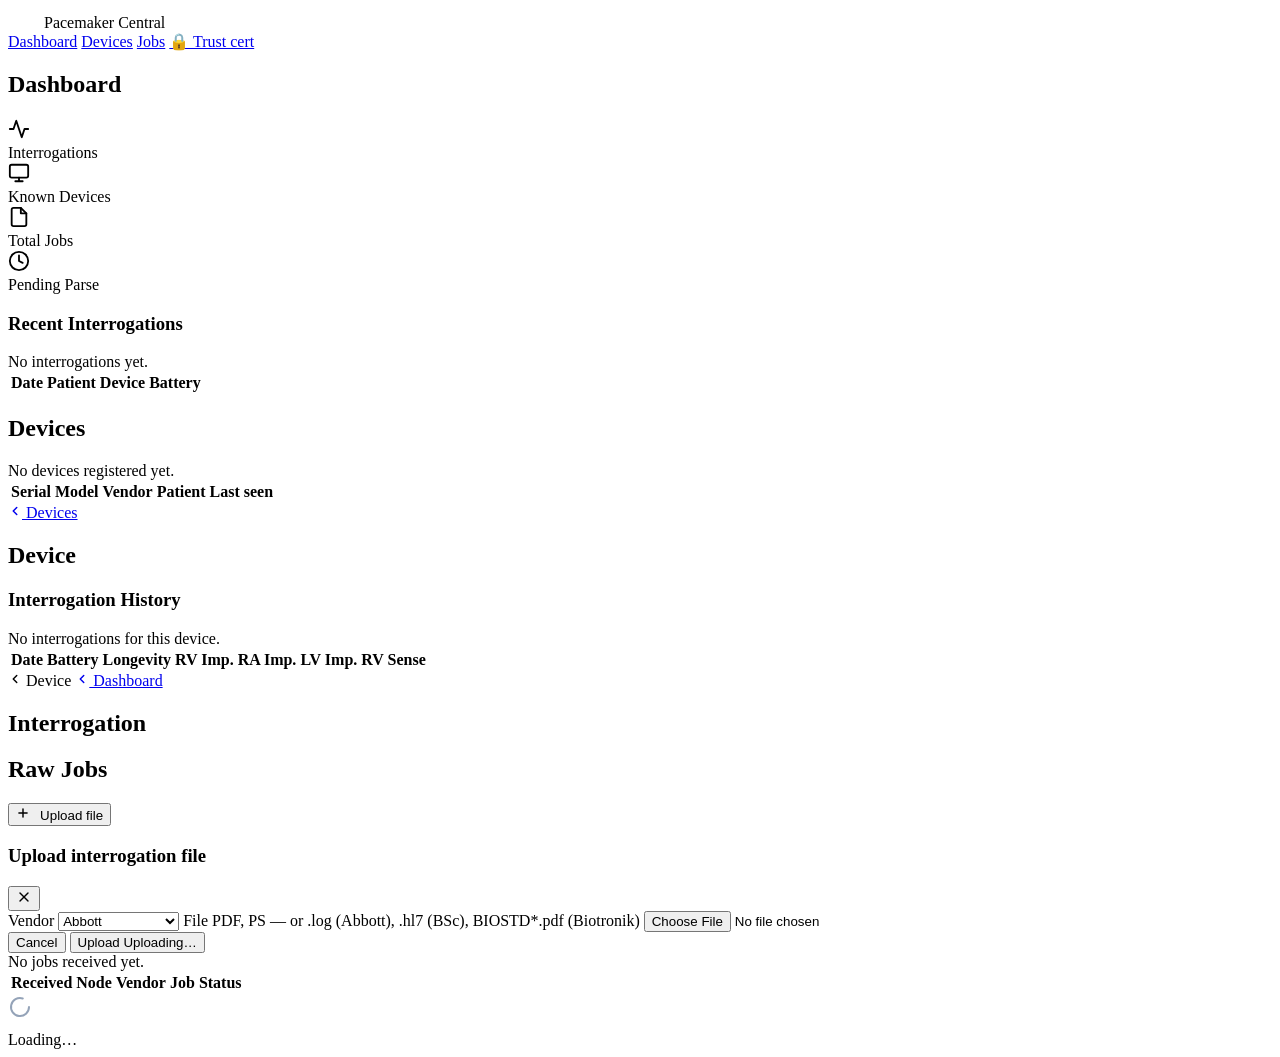
==== central-server/ui/index.html @ 0ab6bee3 "Initial commit Co-Authored-By: Claude Opus 4.6 <noreply@anthropic.com> Claude-Session: https://claud" ====
<!DOCTYPE html>
<html lang="en">
<head>
  <meta charset="UTF-8">
  <meta name="viewport" content="width=device-width, initial-scale=1.0">
  <title>Pacemaker Central</title>
  <link rel="manifest" href="/ui/manifest.json">
  <link rel="stylesheet" href="/ui/style.css">
</head>
<body>
  <div id="app" x-data="app()" x-init="init()">

    <!-- ── Navigation ── -->
    <nav class="nav">
      <div class="nav-inner">
        <div class="nav-brand">
          <svg width="32" height="20" viewBox="0 0 32 20" fill="none" stroke="white" stroke-width="2" stroke-linecap="round" stroke-linejoin="round">
            <path d="M0 10 L5 10 L7 5 L9 15 L11 2 L13 18 L15 10 L18 10 L20 7 L22 10 L32 10"/>
          </svg>
          Pacemaker Central
        </div>
        <div class="nav-links">
          <a href="#/"        :class="page==='dashboard'    ? 'active' : ''">Dashboard</a>
          <a href="#/devices" :class="page==='devices' || page==='device-detail' ? 'active' : ''">Devices</a>
          <a href="#/jobs"    :class="page==='jobs'         ? 'active' : ''">Jobs</a>
          <a href="/ca.crt" class="nav-ca-link" title="Install CA certificate to trust HTTPS">&#x1F512; Trust cert</a>
        </div>
      </div>
    </nav>

    <main class="page">

      <!-- ══════════════════════════════════════════
           DASHBOARD
      ══════════════════════════════════════════ -->
      <div x-show="page === 'dashboard'">
        <div class="page-header">
          <h2>Dashboard</h2>
        </div>

        <div class="stats-grid">
          <div class="stat-card">
            <div class="stat-icon teal">
              <svg width="22" height="22" viewBox="0 0 24 24" fill="none" stroke="currentColor" stroke-width="2" stroke-linecap="round" stroke-linejoin="round">
                <path d="M22 12h-4l-3 9L9 3l-3 9H2"/>
              </svg>
            </div>
            <div>
              <div class="stat-value" x-text="stats.interrogations_total ?? '—'"></div>
              <div class="stat-label">Interrogations</div>
            </div>
          </div>
          <div class="stat-card">
            <div class="stat-icon blue">
              <svg width="22" height="22" viewBox="0 0 24 24" fill="none" stroke="currentColor" stroke-width="2" stroke-linecap="round" stroke-linejoin="round">
                <rect x="2" y="3" width="20" height="14" rx="2"/>
                <path d="M8 21h8M12 17v4"/>
              </svg>
            </div>
            <div>
              <div class="stat-value" x-text="stats.devices_known ?? '—'"></div>
              <div class="stat-label">Known Devices</div>
            </div>
          </div>
          <div class="stat-card">
            <div class="stat-icon slate">
              <svg width="22" height="22" viewBox="0 0 24 24" fill="none" stroke="currentColor" stroke-width="2" stroke-linecap="round" stroke-linejoin="round">
                <path d="M14 2H6a2 2 0 0 0-2 2v16a2 2 0 0 0 2 2h12a2 2 0 0 0 2-2V8z"/>
                <polyline points="14 2 14 8 20 8"/>
              </svg>
            </div>
            <div>
              <div class="stat-value" x-text="stats.jobs_total ?? '—'"></div>
              <div class="stat-label">Total Jobs</div>
            </div>
          </div>
          <div class="stat-card" :class="stats.jobs_pending > 0 ? 'alert' : ''">
            <div class="stat-icon amber">
              <svg width="22" height="22" viewBox="0 0 24 24" fill="none" stroke="currentColor" stroke-width="2" stroke-linecap="round" stroke-linejoin="round">
                <circle cx="12" cy="12" r="10"/>
                <polyline points="12 6 12 12 16 14"/>
              </svg>
            </div>
            <div>
              <div class="stat-value" x-text="stats.jobs_pending ?? '—'"></div>
              <div class="stat-label">Pending Parse</div>
            </div>
          </div>
        </div>

        <h3>Recent Interrogations</h3>
        <div x-show="recentInterrogations.length === 0" class="empty">No interrogations yet.</div>
        <div class="table-wrap" x-show="recentInterrogations.length > 0">
          <table>
            <thead>
              <tr>
                <th>Date</th>
                <th>Patient</th>
                <th>Device</th>
                <th>Battery</th>
                <th></th>
              </tr>
            </thead>
            <tbody>
              <template x-for="r in recentInterrogations" :key="r.id">
                <tr>
                  <td>
                    <input type="date"
                      x-init="$el.value = r.interrogation_date || todayISO()"
                      @change="patchDate(r.id, $event.target.value)">
                  </td>
                  <td x-text="r.patient_id ?? '—'"></td>
                  <td>
                    <a :href="'#/devices/' + r.device_serial" x-text="r.device_serial ?? '—'"></a>
                  </td>
                  <td>
                    <span :class="batteryClass(r.battery_voltage)"
                          x-text="r.battery_voltage != null ? r.battery_voltage + ' V' : '—'"></span>
                  </td>
                  <td><a :href="'#/interrogations/' + r.id">Detail &rsaquo;</a></td>
                </tr>
              </template>
            </tbody>
          </table>
        </div>
      </div>

      <!-- ══════════════════════════════════════════
           DEVICES LIST
      ══════════════════════════════════════════ -->
      <div x-show="page === 'devices'">
        <div class="page-header"><h2>Devices</h2></div>
        <div x-show="devices.length === 0" class="empty">No devices registered yet.</div>
        <div class="table-wrap" x-show="devices.length > 0">
          <table>
            <thead>
              <tr>
                <th>Serial</th>
                <th>Model</th>
                <th>Vendor</th>
                <th>Patient</th>
                <th>Last seen</th>
                <th></th>
              </tr>
            </thead>
            <tbody>
              <template x-for="d in devices" :key="d.device_serial">
                <tr>
                  <td><code x-text="d.device_serial"></code></td>
                  <td x-text="d.device_model ?? '—'"></td>
                  <td><span class="vendor-tag" x-text="d.vendor"></span></td>
                  <td x-text="d.patient_name ?? d.patient_id ?? '—'"></td>
                  <td x-text="fmtDate(d.updated_at)"></td>
                  <td><a :href="'#/devices/' + d.device_serial">History &rsaquo;</a></td>
                </tr>
              </template>
            </tbody>
          </table>
        </div>
      </div>

      <!-- ══════════════════════════════════════════
           DEVICE DETAIL
      ══════════════════════════════════════════ -->
      <div x-show="page === 'device-detail'">
        <a href="#/devices" class="back-link">
          <svg width="14" height="14" viewBox="0 0 24 24" fill="none" stroke="currentColor" stroke-width="2.5" stroke-linecap="round" stroke-linejoin="round"><polyline points="15 18 9 12 15 6"/></svg>
          Devices
        </a>
        <div class="page-header">
          <h2>Device <code x-text="deviceDetail.serial"></code></h2>
        </div>

        <template x-if="deviceDetail.info">
          <div class="meta-bar">
            <div class="meta-field">
              <div class="meta-field-label">Model</div>
              <div class="meta-field-value" x-text="deviceDetail.info.device_model ?? '—'"></div>
            </div>
            <div class="meta-field">
              <div class="meta-field-label">Vendor</div>
              <div class="meta-field-value"><span class="vendor-tag" x-text="deviceDetail.info.vendor"></span></div>
            </div>
            <div class="meta-field">
              <div class="meta-field-label">Patient</div>
              <div class="meta-field-value" x-text="deviceDetail.info.patient_name ?? deviceDetail.info.patient_id ?? '—'"></div>
            </div>
          </div>
        </template>

        <h3>Interrogation History</h3>
        <div x-show="deviceDetail.interrogations.length === 0" class="empty">No interrogations for this device.</div>
        <div class="table-wrap" x-show="deviceDetail.interrogations.length > 0">
          <table>
            <thead>
              <tr>
                <th>Date</th>
                <th>Battery</th>
                <th>Longevity</th>
                <th>RV Imp.</th>
                <th>RA Imp.</th>
                <th>LV Imp.</th>
                <th>RV Sense</th>
                <th></th>
              </tr>
            </thead>
            <tbody>
              <template x-for="r in deviceDetail.interrogations" :key="r.id">
                <tr>
                  <td>
                    <input type="date"
                      x-init="$el.value = r.interrogation_date || todayISO()"
                      @change="patchDate(r.id, $event.target.value)">
                  </td>
                  <td>
                    <span :class="batteryClass(r.battery_voltage)"
                          x-text="r.battery_voltage != null ? r.battery_voltage + ' V' : '—'"></span>
                  </td>
                  <td x-text="r.battery_longevity ?? '—'"></td>
                  <td>
                    <span :class="impedanceClass(r.impedance_rv)"
                          x-text="r.impedance_rv != null ? r.impedance_rv + ' Ω' : '—'"></span>
                  </td>
                  <td x-text="r.impedance_ra != null ? r.impedance_ra + ' Ω' : '—'"></td>
                  <td x-text="r.impedance_lv != null ? r.impedance_lv + ' Ω' : '—'"></td>
                  <td x-text="r.sensing_rv != null ? r.sensing_rv + ' mV' : '—'"></td>
                  <td><a :href="'#/interrogations/' + r.id">Detail &rsaquo;</a></td>
                </tr>
              </template>
            </tbody>
          </table>
        </div>
      </div>

      <!-- ══════════════════════════════════════════
           INTERROGATION DETAIL
      ══════════════════════════════════════════ -->
      <div x-show="page === 'interrogation-detail'">
        <a x-show="interrDetail && interrDetail.device_serial"
           :href="'#/devices/' + (interrDetail && interrDetail.device_serial)" class="back-link">
          <svg width="14" height="14" viewBox="0 0 24 24" fill="none" stroke="currentColor" stroke-width="2.5" stroke-linecap="round" stroke-linejoin="round"><polyline points="15 18 9 12 15 6"/></svg>
          Device
        </a>
        <a x-show="!interrDetail || !interrDetail.device_serial" href="#/" class="back-link">
          <svg width="14" height="14" viewBox="0 0 24 24" fill="none" stroke="currentColor" stroke-width="2.5" stroke-linecap="round" stroke-linejoin="round"><polyline points="15 18 9 12 15 6"/></svg>
          Dashboard
        </a>
        <div class="page-header"><h2>Interrogation</h2></div>

        <template x-if="interrDetail">
          <div>
            <!-- Patient banner (full width) -->
            <div class="patient-banner">
              <div class="patient-field">
                <div class="patient-field-label">Patient ID</div>
                <div class="patient-field-value" x-text="interrDetail.patient_id ?? '—'"></div>
              </div>
              <div class="patient-field">
                <div class="patient-field-label">Device Serial</div>
                <div class="patient-field-value"><code x-text="interrDetail.device_serial ?? '—'"></code></div>
              </div>
              <div class="patient-field">
                <div class="patient-field-label">Model</div>
                <div class="patient-field-value" x-text="interrDetail.device_model ?? '—'"></div>
              </div>
              <div class="patient-field">
                <div class="patient-field-label">Date</div>
                <div class="patient-field-value">
                  <input type="date"
                    x-effect="$el.value = interrDetail.interrogation_date || todayISO()"
                    @change="patchDate(interrDetail.id, $event.target.value)"
                    style="background:rgba(255,255,255,.12);color:#fff;border-color:rgba(255,255,255,.25);width:140px;">
                </div>
              </div>
            </div>

            <!-- Two-column: extracted values left, document right -->
            <div class="detail-layout">

              <!-- LEFT: extracted values -->
              <div class="detail-left">
                <!-- CardioPal QR codes -->
                <div class="qr-panel">
                  <div class="qr-panel-title">CardioPal QR Codes</div>
                  <div class="qr-row">
                    <div class="qr-item">
                      <div class="qr-label">Nachsorge</div>
                      <img :src="'/api/interrogations/' + interrDetail.id + '/qr/followup'"
                           width="200" height="200" alt="Follow-up QR">
                    </div>
                    <div class="qr-item">
                      <div class="qr-label">Parameter</div>
                      <img :src="'/api/interrogations/' + interrDetail.id + '/qr/params'"
                           width="200" height="200" alt="Parameters QR"
                           @error="$el.closest('.qr-item').style.display='none'">
                    </div>
                  </div>
                </div>

                <!-- Clinical parameters -->
                <h3>Clinical Parameters</h3>
                <div class="field-grid">
                  <div class="field-section">
                    <h4>Battery</h4>
                    <dl>
                      <dt>Voltage</dt>
                      <dd>
                        <span :class="batteryClass(interrDetail.battery_voltage)"
                              x-text="interrDetail.battery_voltage != null ? interrDetail.battery_voltage + ' V' : '—'"></span>
                      </dd>
                      <dt>Longevity</dt>
                      <dd x-text="interrDetail.battery_longevity ?? '—'"></dd>
                    </dl>
                  </div>

                  <div class="field-section">
                    <h4>Lead Impedance</h4>
                    <dl>
                      <dt>RV</dt>
                      <dd>
                        <span :class="impedanceClass(interrDetail.impedance_rv)"
                              x-text="interrDetail.impedance_rv != null ? interrDetail.impedance_rv + ' Ω' : '—'"></span>
                      </dd>
                      <dt>RA</dt>
                      <dd x-text="interrDetail.impedance_ra != null ? interrDetail.impedance_ra + ' Ω' : '—'"></dd>
                      <dt>LV</dt>
                      <dd x-text="interrDetail.impedance_lv != null ? interrDetail.impedance_lv + ' Ω' : '—'"></dd>
                    </dl>
                  </div>

                  <div class="field-section">
                    <h4>Sensing</h4>
                    <dl>
                      <dt>RV</dt>
                      <dd x-text="interrDetail.sensing_rv != null ? interrDetail.sensing_rv + ' mV' : '—'"></dd>
                      <dt>RA</dt>
                      <dd x-text="interrDetail.sensing_ra != null ? interrDetail.sensing_ra + ' mV' : '—'"></dd>
                    </dl>
                  </div>

                  <div class="field-section">
                    <h4>Pacing Threshold</h4>
                    <dl>
                      <template x-if="interrDetail.threshold_ra_v != null || interrDetail.threshold_ra_pw != null">
                        <div style="display:contents">
                          <dt>RA voltage</dt>
                          <dd x-text="interrDetail.threshold_ra_v != null ? interrDetail.threshold_ra_v + ' V' : '—'"></dd>
                          <dt>RA pulse width</dt>
                          <dd x-text="interrDetail.threshold_ra_pw != null ? interrDetail.threshold_ra_pw + ' ms' : '—'"></dd>
                        </div>
                      </template>
                      <dt>RV voltage</dt>
                      <dd x-text="interrDetail.threshold_rv_v != null ? interrDetail.threshold_rv_v + ' V' : '—'"></dd>
                      <dt>RV pulse width</dt>
                      <dd x-text="interrDetail.threshold_rv_pw != null ? interrDetail.threshold_rv_pw + ' ms' : '—'"></dd>
                      <template x-if="interrDetail.threshold_lv_v != null || interrDetail.threshold_lv_pw != null">
                        <div style="display:contents">
                          <dt>LV voltage</dt>
                          <dd x-text="interrDetail.threshold_lv_v != null ? interrDetail.threshold_lv_v + ' V' : '—'"></dd>
                          <dt>LV pulse width</dt>
                          <dd x-text="interrDetail.threshold_lv_pw != null ? interrDetail.threshold_lv_pw + ' ms' : '—'"></dd>
                        </div>
                      </template>
                    </dl>
                  </div>

                  <div class="field-section full-width" x-show="extraFields(interrDetail).length > 0">
                    <h4>Additional Fields</h4>
                    <dl>
                      <template x-for="[k,v] in extraFields(interrDetail)" :key="k">
                        <div style="display:contents">
                          <dt x-text="k"></dt>
                          <dd x-text="v"></dd>
                        </div>
                      </template>
                    </dl>
                  </div>
                </div>
              </div><!-- /detail-left -->

              <!-- Drag handle -->
              <div class="detail-divider"
                   @mousedown.prevent="startDetailResize($event, $el.parentElement)"
                   @touchstart.prevent="startDetailResize($event, $el.parentElement)">
                <div class="detail-divider-grip"></div>
              </div>

              <!-- RIGHT: source document -->
              <div class="detail-right">
                <div class="doc-panel">
                  <div class="doc-panel-title">
                    <svg width="14" height="14" viewBox="0 0 24 24" fill="none" stroke="currentColor" stroke-width="2" stroke-linecap="round" stroke-linejoin="round"><path d="M14 2H6a2 2 0 0 0-2 2v16a2 2 0 0 0 2 2h12a2 2 0 0 0 2-2V8z"/><polyline points="14 2 14 8 20 8"/></svg>
                    Source Document
                    <a :href="'/api/interrogations/' + interrDetail.id + '/document'"
                       target="_blank" rel="noopener"
                       class="doc-open-link" title="Open PDF in new tab">&#x2197;</a>
                  </div>

                  <!-- Loading state -->
                  <div x-show="!docPageCount && !docPageError" class="doc-loading">
                    <span class="spinner"></span> Rendering…
                  </div>

                  <!-- Error fallback -->
                  <div x-show="docPageError" class="doc-loading">
                    <a :href="'/api/interrogations/' + interrDetail.id + '/document'"
                       target="_blank" rel="noopener" class="btn-secondary">Open PDF &#x2197;</a>
                  </div>

                  <!-- Page images (works on all browsers including mobile Safari) -->
                  <div x-show="docPageCount > 0" class="doc-pages">
                    <template x-for="n in docPageCount" :key="n">
                      <img :src="`/api/interrogations/${interrDetail.id}/page/${n}`"
                           class="doc-page" alt="">
                    </template>
                  </div>
                </div>
              </div><!-- /detail-right -->

            </div><!-- /detail-layout -->
          </div>
        </template>
      </div>

      <!-- ══════════════════════════════════════════
           JOBS LIST
      ══════════════════════════════════════════ -->
      <div x-show="page === 'jobs'">
        <div class="page-header">
          <h2>Raw Jobs</h2>
          <button class="btn-primary" @click="uploadModal = true">
            <svg width="14" height="14" viewBox="0 0 24 24" fill="none" stroke="currentColor" stroke-width="2.5" stroke-linecap="round" stroke-linejoin="round" style="margin-right:.4rem"><line x1="12" y1="5" x2="12" y2="19"/><line x1="5" y1="12" x2="19" y2="12"/></svg>
            Upload file
          </button>
        </div>

        <!-- Upload modal -->
        <div class="modal-backdrop" x-show="uploadModal" x-transition @click.self="uploadModal = false">
          <div class="modal">
            <div class="modal-header">
              <h3>Upload interrogation file</h3>
              <button class="btn-icon-danger" @click="uploadModal = false" title="Close">
                <svg width="16" height="16" viewBox="0 0 24 24" fill="none" stroke="currentColor" stroke-width="2" stroke-linecap="round"><line x1="18" y1="6" x2="6" y2="18"/><line x1="6" y1="6" x2="18" y2="18"/></svg>
              </button>
            </div>
            <div class="modal-body">
              <label class="form-label">Vendor</label>
              <select class="form-select" x-model="uploadVendor">
                <option value="abbott">Abbott</option>
                <option value="biotronik">Biotronik</option>
                <option value="boston_scientific">Boston Scientific</option>
                <option value="medtronic">Medtronic</option>
              </select>
              <label class="form-label" style="margin-top:1rem">File
                <span class="form-hint">PDF, PS — or .log (Abbott), .hl7 (BSc), BIOSTD*.pdf (Biotronik)</span>
              </label>
              <input class="form-file" type="file"
                accept=".pdf,.ps,.log,.hl7"
                @change="uploadFile = $event.target.files[0]">
            </div>
            <div class="modal-footer">
              <button class="btn-secondary" @click="uploadModal = false">Cancel</button>
              <button class="btn-primary" :disabled="!uploadFile || uploading" @click="uploadJob()">
                <span x-show="!uploading">Upload</span>
                <span x-show="uploading">Uploading…</span>
              </button>
            </div>
          </div>
        </div>
        <div x-show="jobs.length === 0" class="empty">No jobs received yet.</div>
        <div class="table-wrap" x-show="jobs.length > 0">
          <table>
            <thead>
              <tr>
                <th>Received</th>
                <th>Node</th>
                <th>Vendor</th>
                <th>Job</th>
                <th>Status</th>
                <th></th>
              </tr>
            </thead>
            <tbody>
              <template x-for="j in jobs" :key="j.id">
                <tr>
                  <td x-text="fmtDate(j.received_at)"></td>
                  <td><code x-text="j.node_id"></code></td>
                  <td>
                    <select class="vendor-select"
                            :value="j.vendor"
                            @change="setVendor(j.id, $event.target.value, j)">
                      <option value="abbott">abbott</option>
                      <option value="medtronic">medtronic</option>
                      <option value="boston_scientific">boston_scientific</option>
                      <option value="biotronik">biotronik</option>
                      <option value="ela_sorin">ela_sorin</option>
                    </select>
                  </td>
                  <td><small x-text="j.job_name"></small></td>
                  <td>
                    <span class="badge" :class="statusBadge(j).cls"
                          x-text="statusBadge(j).label" :title="j.parse_error || ''"></span>
                  </td>
                  <td style="white-space:nowrap">
                    <a class="btn-icon-action" :href="`/api/jobs/${j.id}/pdf`" target="_blank" rel="noopener"
                       :title="j.status==='pcl_only' ? 'Download raw PCL file' : 'View PDF'">
                      <template x-if="j.status === 'pcl_only'">
                        <svg width="15" height="15" viewBox="0 0 24 24" fill="none" stroke="currentColor" stroke-width="2" stroke-linecap="round" stroke-linejoin="round">
                          <path d="M21 15v4a2 2 0 0 1-2 2H5a2 2 0 0 1-2-2v-4"/><polyline points="7 10 12 15 17 10"/><line x1="12" y1="15" x2="12" y2="3"/>
                        </svg>
                      </template>
                      <template x-if="j.status !== 'pcl_only'">
                        <svg width="15" height="15" viewBox="0 0 24 24" fill="none" stroke="currentColor" stroke-width="2" stroke-linecap="round" stroke-linejoin="round">
                          <path d="M1 12s4-8 11-8 11 8 11 8-4 8-11 8-11-8-11-8z"/><circle cx="12" cy="12" r="3"/>
                        </svg>
                      </template>
                    </a>
                    <button class="btn-icon-action" @click="reprocessJob(j.id)" title="Reprocess job">
                      <svg width="15" height="15" viewBox="0 0 24 24" fill="none" stroke="currentColor" stroke-width="2" stroke-linecap="round" stroke-linejoin="round">
                        <polyline points="23 4 23 10 17 10"/><path d="M20.49 15a9 9 0 1 1-2.12-9.36L23 10"/>
                      </svg>
                    </button>
                    <button class="btn-icon-danger" @click="deleteJob(j.id)" title="Delete job">
                      <svg width="15" height="15" viewBox="0 0 24 24" fill="none" stroke="currentColor" stroke-width="2" stroke-linecap="round" stroke-linejoin="round">
                        <polyline points="3 6 5 6 21 6"/><path d="M19 6l-1 14H6L5 6"/><path d="M10 11v6"/><path d="M14 11v6"/><path d="M9 6V4h6v2"/>
                      </svg>
                    </button>
                  </td>
                </tr>
              </template>
            </tbody>
          </table>
        </div>
      </div>

      <!-- State overlays -->
      <div x-show="loading" class="loading">
        <svg width="24" height="24" viewBox="0 0 24 24" fill="none" stroke="#94a3b8" stroke-width="2" stroke-linecap="round" style="animation:spin 1s linear infinite;margin-bottom:.5rem">
          <path d="M21 12a9 9 0 1 1-6.219-8.56"/>
        </svg>
        <br>Loading…
      </div>
      <div x-show="error" class="error" x-text="error"></div>

    </main>
  </div>

  <style>@keyframes spin { to { transform: rotate(360deg); } }</style>
  <script src="/ui/alpine.min.js" defer></script>
  <script src="/ui/app.js"></script>
</body>
</html>
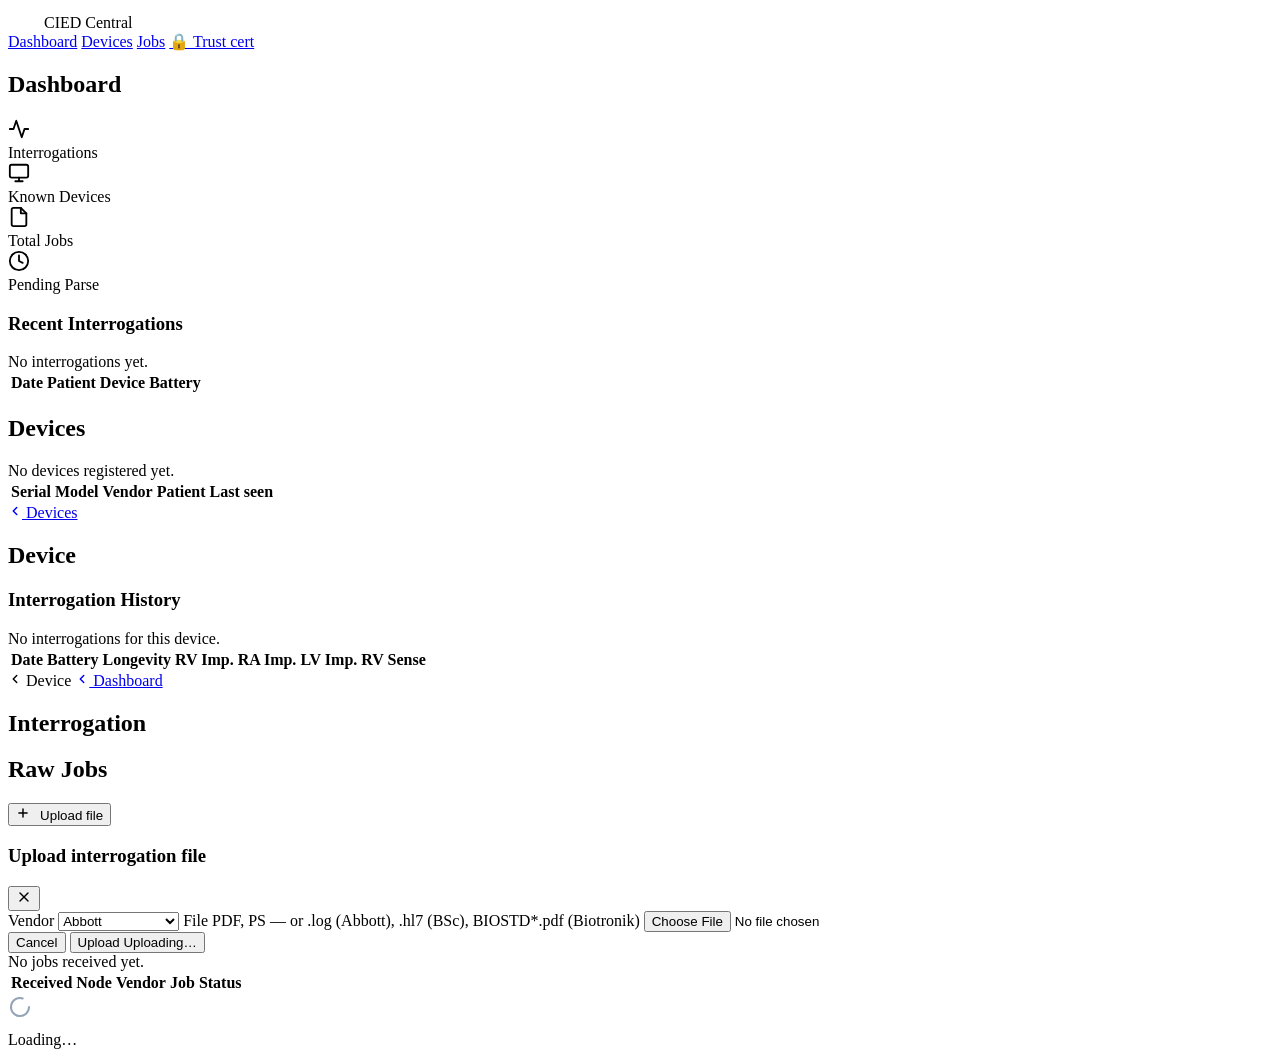
==== commit c151cb04: "refactor: rebrand pacemaker-* → cied-* across all source code Rename all config paths, data dirs, se" ====
--- a/central-server/ui/index.html
+++ b/central-server/ui/index.html
@@ -3,7 +3,7 @@
 <head>
   <meta charset="UTF-8">
   <meta name="viewport" content="width=device-width, initial-scale=1.0">
-  <title>Pacemaker Central</title>
+  <title>CIED Central</title>
   <link rel="manifest" href="/ui/manifest.json">
   <link rel="stylesheet" href="/ui/style.css">
 </head>
@@ -17,7 +17,7 @@
           <svg width="32" height="20" viewBox="0 0 32 20" fill="none" stroke="white" stroke-width="2" stroke-linecap="round" stroke-linejoin="round">
             <path d="M0 10 L5 10 L7 5 L9 15 L11 2 L13 18 L15 10 L18 10 L20 7 L22 10 L32 10"/>
           </svg>
-          Pacemaker Central
+          CIED Central
         </div>
         <div class="nav-links">
           <a href="#/"        :class="page==='dashboard'    ? 'active' : ''">Dashboard</a>
